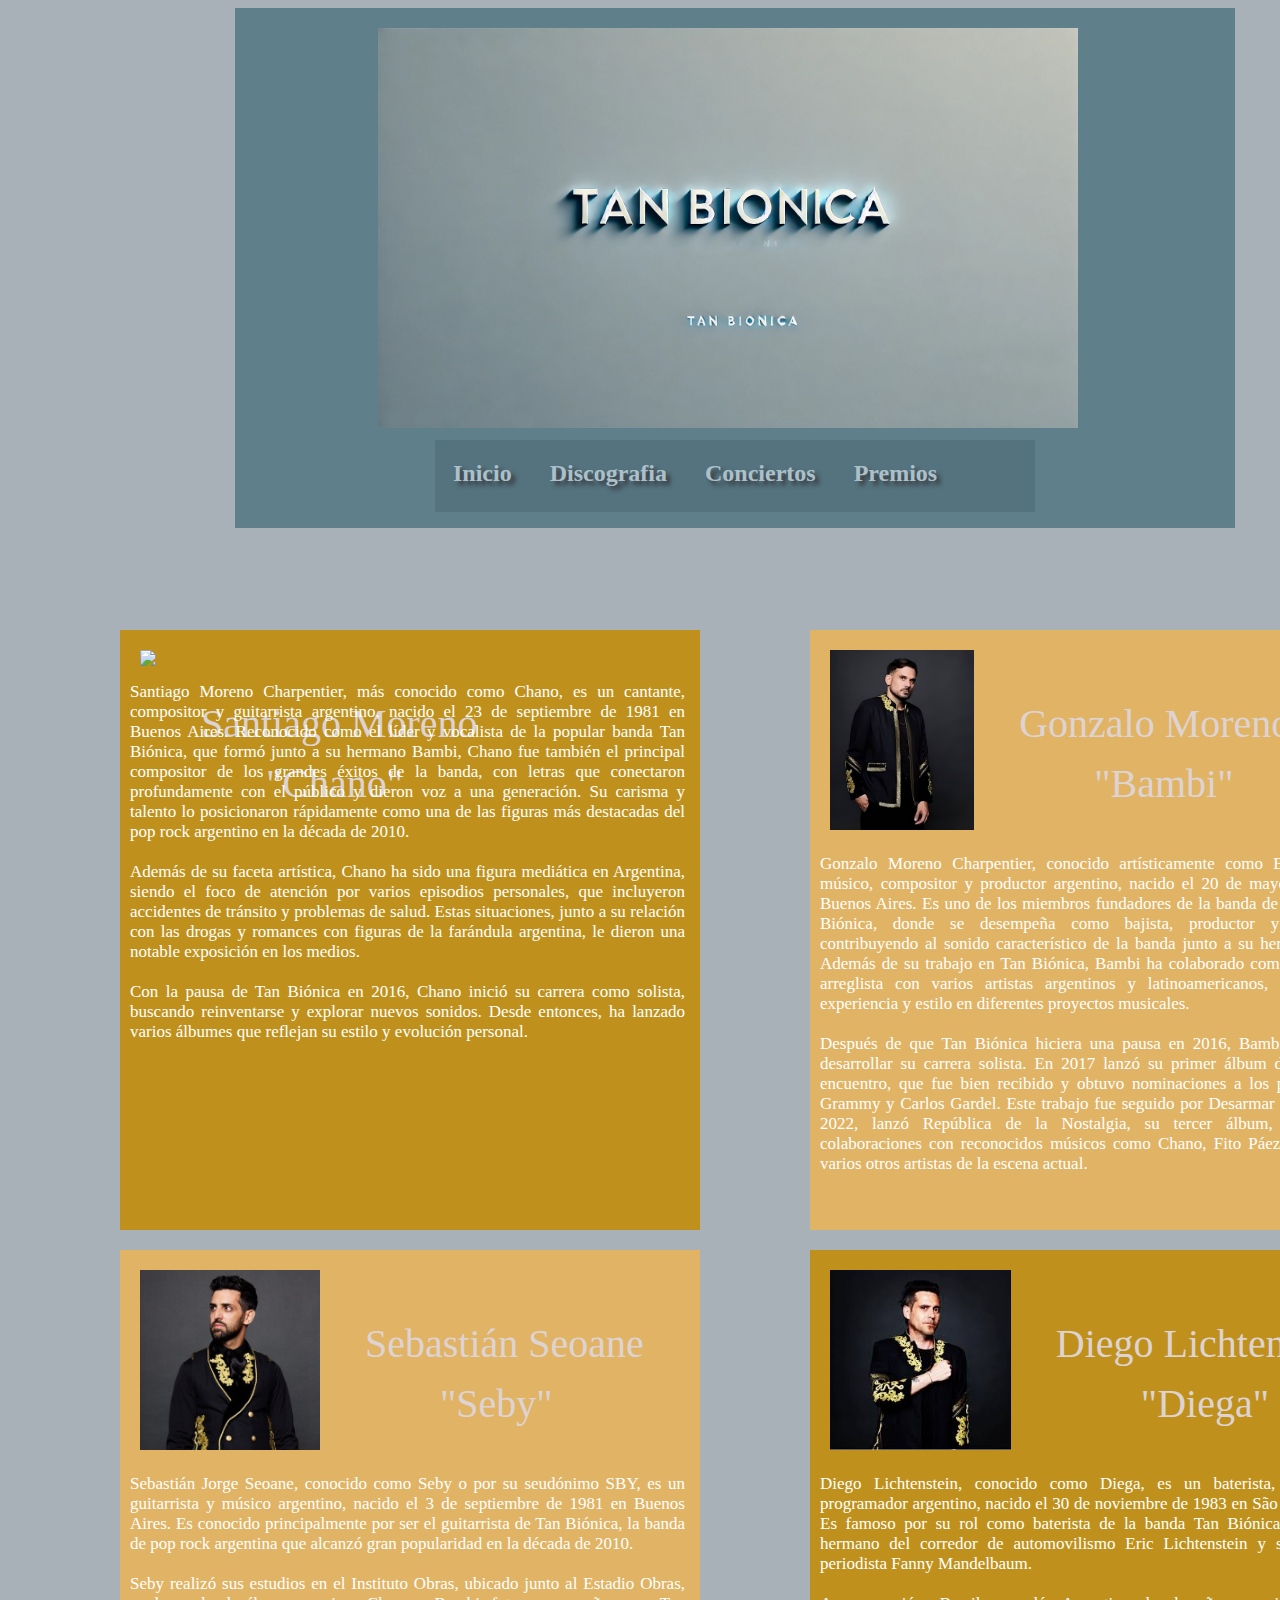
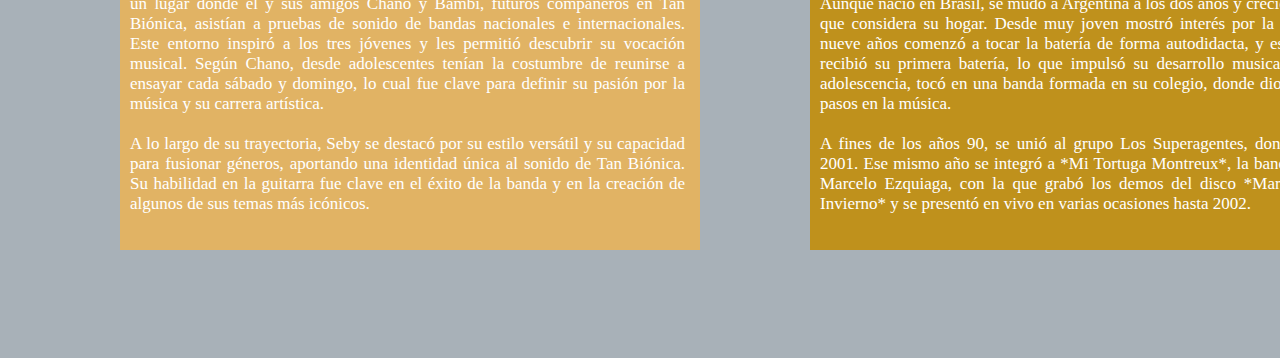
==== Integrantes.html @ 1f73c9e1 "Add files via upload" ====
<!DOCTYPE html>
<html lang="es">
    <head>
        <title>Integrantes</title>
        <meta charset="utf-8">
        <link rel="icon" href="QuintoLogo.png" type="image/png">
        <link rel="stylesheet" href="estilo.css">
    </head>
    <body>
        <div id="Titulo">
            <img src="logoTB.webp" class="banner" title="Tan Bionica" alt="Logo de Tan Bionica">
        </div>

        <div id="Paginas">
            <a href="INDEX.html" target="blank"><h2 id="Animacion">Inicio</h2></a>
            <a href="Discografia.html" target="blank"><h2 id="Animacion">Discografia</h2></a>
            <a href="Conciertos.html" target="blank"><h2 id="Animacion">Conciertos</h2></a>
            <a href="Premios.html" target="blank"><h2 id="Animacion">Premios</h2></a>
        </div>

        <div id="BoxChano">
            <img src="Chano.JPG" class="chano">
            
                <span class="tituloChano1">Santiago Moreno</span>
                <span class="tituloChano2"> "Chano" </span>
                <br>
                <br>
            
            <p class="Bchano">
                Santiago Moreno Charpentier, más conocido como Chano, es un cantante, compositor y
                guitarrista argentino, nacido el 23 de septiembre de 1981 en Buenos Aires. Reconocido como el
                líder y vocalista de la popular banda Tan Biónica, que formó junto a su hermano Bambi, Chano
                fue también el principal compositor de los grandes éxitos de la banda, con letras que
                conectaron profundamente con el público y dieron voz a una generación. Su carisma y talento
                lo posicionaron rápidamente como una de las figuras más destacadas del pop rock argentino
                en la década de 2010.
                <br>
                <br>
                Además de su faceta artística, Chano ha sido una figura mediática en Argentina, siendo el foco
                de atención por varios episodios personales, que incluyeron accidentes de tránsito y problemas
                de salud. Estas situaciones, junto a su relación con las drogas y romances con figuras de la
                farándula argentina, le dieron una notable exposición en los medios. 
                <br>
                <br>
                Con la pausa de Tan Biónica en 2016, Chano inició su carrera como solista, buscando
                reinventarse y explorar nuevos sonidos. Desde entonces, ha lanzado varios álbumes que
                reflejan su estilo y evolución personal.</p>
         </div>
        

        <div id="BoxBambi">
            <img src="Bambi.jpeg" class="Bambi">
           
                <span class="tituloBambi1">Gonzalo Moreno</span>
                <span class="tituloBambi2">"Bambi"</span>
            
            <p class="Bbambi">
                Gonzalo Moreno Charpentier, conocido artísticamente como Bambi, es un músico, compositor y
                productor argentino, nacido el 20 de mayo de 1984 en Buenos Aires. Es uno de los miembros
                fundadores de la banda de pop rock Tan Biónica, donde se desempeña como bajista, productor
                y compositor, contribuyendo al sonido característico de la banda junto a su hermano Chano.
                Además de su trabajo en Tan Biónica, Bambi ha colaborado como productor y arreglista con
                varios artistas argentinos y latinoamericanos, aportando su experiencia y estilo en diferentes
                proyectos musicales.
                <br>
                <br>
                Después de que Tan Biónica hiciera una pausa en 2016, Bambi se dedicó a desarrollar su carrera
                solista. En 2017 lanzó su primer álbum de estudio, El encuentro, que fue bien recibido y obtuvo
                nominaciones a los premios Latin Grammy y Carlos Gardel. Este trabajo fue seguido por
                Desarmar en 2020 y, en 2022, lanzó República de la Nostalgia, su tercer álbum, que incluye
                colaboraciones con reconocidos músicos como Chano, Fito Páez, Miranda!, y varios otros
                artistas de la escena actual.</p>        
        </div>

        <div id="BoxSeby">
            <img src="Seby.jpg" class="Seby">
           
                <span class="tituloSeby1">Sebastián Seoane</span>
                <span class="tituloSeby2">"Seby"</span>
           
            <p class="Bseby">
                Sebastián Jorge Seoane, conocido como Seby o por su seudónimo SBY, es un guitarrista y
                músico argentino, nacido el 3 de septiembre de 1981 en Buenos Aires. Es conocido
                principalmente por ser el guitarrista de Tan Biónica, la banda de pop rock argentina que
                alcanzó gran popularidad en la década de 2010.
                <br>
                <br>
                Seby realizó sus estudios en el Instituto Obras, ubicado junto al Estadio Obras, un lugar donde
                él y sus amigos Chano y Bambi, futuros compañeros en Tan Biónica, asistían a pruebas de
                sonido de bandas nacionales e internacionales. Este entorno inspiró a los tres jóvenes y les
                permitió descubrir su vocación musical. Según Chano, desde adolescentes tenían la costumbre
                de reunirse a ensayar cada sábado y domingo, lo cual fue clave para definir su pasión por la
                música y su carrera artística. 
                <br>
                <br>
                A lo largo de su trayectoria, Seby se destacó por su estilo versátil y su capacidad para fusionar
                géneros, aportando una identidad única al sonido de Tan Biónica. Su habilidad en la guitarra fue clave en
                el éxito de la banda y en la creación de algunos de sus temas más icónicos.
            </p>
         </div>
        </div>

        <div id="BoxDiega">
            <img src="Diega.jpg" class="Diega">
           
                <span class="tituloDiega1">Diego Lichtenstein</span>
                <span class="tituloDiega2">"Diega"</span>
            
            <p class="Bdiega">
                Diego Lichtenstein, conocido como Diega, es un baterista, productor y programador argentino,
                nacido el 30 de noviembre de 1983 en São Paulo, Brasil. Es famoso por su rol como baterista de
                la banda Tan Biónica. Además, es hermano del corredor de automovilismo Eric Lichtenstein y
                sobrino de la periodista Fanny Mandelbaum.
                <br>
                <br>
                Aunque nació en Brasil, se mudó a Argentina a los dos años y creció en este país, que considera
                su hogar. Desde muy joven mostró interés por la música: a los nueve años comenzó a tocar la
                batería de forma autodidacta, y ese mismo año recibió su primera batería, lo que impulsó su
                desarrollo musical. Durante su adolescencia, tocó en una banda formada en su colegio, donde
                dio sus primeros pasos en la música.
                <br>
                <br>
                A fines de los años 90, se unió al grupo Los Superagentes, donde tocó hasta 2001. Ese mismo
                año se integró a *Mi Tortuga Montreux*, la banda del músico Marcelo Ezquiaga, con la que grabó
                los demos del disco *Mar del Plata en Invierno* y se presentó en vivo en varias ocasiones hasta
                2002. </p>
        </div>

        <div id="bottomI"></div>

    </body>








</html>
---- estilo.css ----
body {background-color: #a8b1b8;
}



        /*Index*/

.banner{height: 400px;
        margin-left: 143px;
        margin-top: 20px;}

#Titulo{background-color: rgb(95, 128, 139);
        height: 520px;
        width: 1000px;
        position: absolute;
        left: 235px;}

#Paginas{background-color: rgb(84, 115, 126);
    position: absolute;
    width: 600px;
    height: 72px;
    top: 440px;
    left: 435px;
    display: flex;
}

.bannerPr{height: 400px;
        margin-left: 150px;
        margin-top: 20px;}

#TituloPr{background-color: rgb(95, 128, 139);
        height: 520px;
        width: 1000px;
        position: absolute;
        left: 250px;}

#PaginasPr{background-color: rgb(84, 115, 126);
        position: absolute;
        width: 600px;
        height: 72px;
        top: 440px;
        left: 450px;
        display: flex;}

#PaginasAl{background-color: rgb(84, 115, 126);
        position: absolute;
        width: 600px;
        height: 72px;
        top: 455px;
        left: 435px;
        display: flex;}

#Animacion:hover{font-size:25px;
        text-shadow: 8px 8px 8px #111114;}

a{text-decoration: none;}


h1{font-family: 'Times New Roman', Times, serif;
        font-size: 35px;}


h2{color: #adc0ca;
        margin-left: 18px;
        margin-right: 20px;
        text-shadow: 4px 4px 4px #35353a;}

                        
#Texto{background-color:  #a8b1b8;
        position: absolute;
        width: 800px;
        height: 280px;
        top: 540px;
        left: 350px;}

.Biografia{font-family: 'Times New Roman', Times, serif;
        font-size: 35px;}

.Exito{font-family: 'Times New Roman', Times, serif;
        font-size: 35px;}

.Firma{font-family: 'Times New Roman', Times, serif;
        font-size: 35px;}

.Nombre{font-family: 'Times New Roman', Times, serif;
        font-size: 35px;}

.Separacion{font-family: 'Times New Roman', Times, serif;
        font-size: 35px;}

.Regreso{font-family: 'Times New Roman', Times, serif;
        font-size: 35px;}

#Cancion{position: absolute;
        left: 120px;}

#Cancion2{position: relative;
                left: 120px;}

p{color: rgb(0, 0, 0);
    font-family: Cambria, Cochin, Georgia, Times, 'Times New Roman', serif;
    text-align: justify;
    margin: 15px;
    line-height: 20px;
}

#Cancion{position: relative;}

.Veneno{text-decoration: underline;
        color: brown;}

        /*Integrantes*/

#BoxChano{background-color: rgb(191, 145, 28);
        width: 580px;
        height:600px;
        position:absolute;
        top:630px;
        left: 120px;}


.chano{height: 180px;
        position:relative;
        margin-left: 20px;
        margin-top: 20px;}

.tituloChano1{position: absolute;
        text-align: center;
        margin-left: 45px;
        color: #ded3d3;
        margin-top: 70px;
        font-size: 40px;}

.tituloChano2{position: absolute;
        text-align: center;
        margin-left: 110px;
        color: #ded3d3;
        margin-top: 130px;
        font-size: 40px;}

.Bchano{position: absolute;
        text-align: justify;
        margin-left: 10px;
        color: #ffffff;
        margin-top: -6px;
        font-size: 17px;}

        

#BoxBambi{background-color: rgb(225, 179, 100);
        width: 580px;
        height:600px;
        position:absolute;
        top:630px;
        left: 810px;}

.Bambi{height: 180px;
        position:relative;
        margin-left: 20px;
        margin-top: 20px;}

.tituloBambi1{position: absolute;
        text-align: center;
        margin-left: 45px;
        color: #ded3d3;
        margin-top: 70px;
        font-size: 40px;}

.tituloBambi2{position: absolute;
        text-align: center;
        margin-left: 120px;
        color: #ded3d3;
        margin-top: 130px;
        font-size: 40px;}

.Bbambi{position: absolute;
        text-align: justify;
        margin-left: 10px;
        color: #ffffff;
        margin-top: 20px;
        font-size: 17px;}

#BoxSeby{background-color: rgb(225, 179, 100);
        width: 580px;
        height:600px;
        position:absolute;
        top: 1250px;
        left:120px;}

.Seby{height: 180px;
        position:relative;
        margin-left: 20px;
        margin-top: 20px;
        }

.tituloSeby1{position: absolute;
        text-align: center;
        margin-left: 45px;
        color: #ded3d3;
        margin-top: 70px;
        font-size: 40px;}

.tituloSeby2{position: absolute;
        text-align: center;
        margin-left: 120px;
        color: #ded3d3;
        margin-top: 130px;
        font-size: 40px;}

.Bseby{position: absolute;
        text-align: justify;
        margin-left: 10px;
        color: #ffffff;
        margin-top: 20px;
        font-size: 17px;}

#BoxDiega{background-color:rgb(191, 145, 28);
        width: 580px;
        height:600px;
        position:absolute;
        top:1250px;
        left: 810px;}

.Diega{height: 180px;
        position:relative;
        margin-left: 20px;
        margin-top: 20px;}

.tituloDiega1{position: absolute;
        text-align: center;
        margin-left: 45px;
        color: #ded3d3;
        margin-top: 70px;
        font-size: 40px;}

.tituloDiega2{position: absolute;
        text-align: center;
        margin-left: 130px;
        color: #ded3d3;
        margin-top: 130px;
        font-size: 40px;}

.Bdiega{position: absolute;
        text-align: justify;
        margin-left: 10px;
        color: #ffffff;
        margin-top: 20px;
        font-size: 17px;}

        
#bottomI{background-color:#a8b1b8;
        position: relative;
        top: 1850px;
        height: 100px;}


    /*Discografia*/

#PrimerBox{background-color: rgb(239, 113, 113);
        width: 1270px;
        height:300px;
        position:absolute;
        top:630px;
        left: 120px;}

.album1{height: 180px;
        position:relative;
        margin-left: 20px;
        margin-top: 60px;}

.Desc1{color: #ffffff;
        font-size: 18px;
        text-align: justify;
        font-family: 'Times New Roman', Times, serif;
        margin-top: -170px;
        margin-left: 180px;
        margin-right: 40px;
        line-height: 20px;}

#CDHWN{position: absolute;
        margin-top: -150px;
        margin-left: 215px;}


.tituloAl1 { display: block;
        text-align: center;
        color: #5e0606;
        font-size: 30px;
        margin-top: -70px;
        margin-left: 160px;
        }


#SegundoBox{background-color: rgb(225, 179, 100);
                width: 1270px;
                height:300px;
                position:absolute;
                top:950px;
                left: 120px;}

.album2{height: 180px;
        position:relative;
        margin-left: 1105px;
        margin-top: 60px;}

#Obsesionario{position: absolute;
        margin-top: -130px;
        margin-left: 250px;}


.tituloAl2{ display: block;
        text-align: center;
        color: #60490a;
        font-size: 30px;
        margin-top: -90px;
        margin-left: 290px;
        }

.Desc2{color: #ffffff;
        font-size: 18px;
        text-align: justify;
        font-family: 'Times New Roman', Times, serif;
        margin: 25px;
        line-height: 20px;
        margin-top: -170px;
        margin-left: 48px;
        margin-right: 188px;}

#TercerBox{background-color: rgb(152, 203, 233);
                width: 1270px;
                height:300px;
                position:absolute;
                top: 1270px;
                left:120px;}

.album3{height: 180px;
        position:relative;
        margin-left: 20px;
        margin-top: 60px;}

#Destinologia{position: absolute;
        margin-top: -130px;
        margin-left: 250px;}


.tituloAl3{display: block;
        text-align: center;
        color: #0f3667;
        font-size: 30px;
        margin-top: -90px;
        margin-left: 300px;
        }

.Desc3{color: #ffffff;
        font-size: 18px;
        text-align: justify;
        font-family: 'Times New Roman', Times, serif;
        margin-top: -170px;
        margin-left: 180px;
        margin-right: 40px;
        line-height: 20px;}

#CuartoBox{background-color:rgb(239, 113, 113);
                width: 1270px;
                height:300px;
                position:absolute;
                top:1590px;
                left: 120px;}

.album4{height: 180px;
        position:relative;
        margin-left: 1105px;
        margin-top: 60px;}

#HolaMundo{position: absolute;
        margin-top: -130px;
        margin-left: 250px;}


.tituloAl4{ display: block;
                text-align: center;
                color: #500606;
                font-size: 30px;
                margin-top: -90px;
                margin-left: 300px;
        }

.Desc4{color: #dddccf;
        font-size: 18px;
        text-align: justify;
        font-family: 'Times New Roman', Times, serif;
        margin: 25px;
        line-height: 20px;
        margin-top: -170px;
        margin-left: 48px;
        margin-right: 188px;}

#bottomD{background-color:#a8b1b8;
        position: relative;
        top: 1900px;
        height: 100px;}

        /*Album 1*/

.descAlbum1{position: absolute;
        width: 1285px;
        height: 1900px;
        position:absolute;
        top:630px;
        left: 95px;}

#Explicaciones{position: absolute;
        width: 1285px;
        height: 280px;
        top: 2550px;
        left: 100px;}

h3{font-family: 'Times New Roman', Times, serif;
        font-size: 35px;}

#ListaCanciones{position: relative;
        top: 1950px;
        left: 205px;
        font-size: 25px;
        color: #3a0606;}

#ListaCanciones a{color: #ddbfbf;
text-decoration: underline;}

        /*Album2*/

.descAlbum2{position: absolute;
        width: 1285px;
        height: 1900px;
        position:absolute;
        top:630px;
        left: 95px;}

#Explicaciones{position: absolute;
        width: 1285px;
        height: 280px;
        top: 2550px;
        left: 100px;}

h3{font-family: 'Times New Roman', Times, serif;
        font-size: 35px;}

#ListaCanciones2{position: relative;
        top: 1950px;
        left: 205px;
        font-size: 25px;
        color: #f2d988c0;}

#ListaCanciones2 a{color: #dcd2b4;
text-decoration: underline;}

        /*Album3*/

.descAlbum3{position: absolute;
        width: 1285px;
        height: 1900px;
        position:absolute;
        top:630px;
        left: 95px;}

#Explicaciones{position: absolute;
        width: 1285px;
        height: 280px;
        top: 2550px;
        left: 100px;}

h3{font-family: 'Times New Roman', Times, serif;
        font-size: 35px;}

#ListaCanciones3{position: relative;
        top: 1950px;
        left: 205px;
        font-size: 25px;
        color: #3a0606;}

#ListaCanciones3 a{color: #ddbfbf;
text-decoration: underline;}

        /*Album4*/

.descAlbum4{position: absolute;
        width: 1285px;
        height: 1900px;
        position:absolute;
        top:630px;
        left: 95px;}

#Explicaciones{position: absolute;
        width: 1285px;
        height: 280px;
        top: 2550px;
        left: 100px;}

h3{font-family: 'Times New Roman', Times, serif;
        font-size: 35px;}

#ListaCanciones4{position: relative;
        top: 1950px;
        left: 205px;
        font-size: 25px;
        color: #3a0606;}

#ListaCanciones4 a{color: #ddbfbf;
text-decoration: underline;}

        /*Conciertos*/

#show1{background-color: rgb(135, 152, 189);
        width: 400px;
        height:450px;
        position:absolute;
        top: 600px;
        left:80px;}

.FS1{position: absolute;
        margin-left: 72px;
        margin-top: 30px;
                width: 250px;}

.TS1{position: absolute;
        margin-top: 230px;
        margin-left: 85px;
        font-family: 'Times New Roman', Times, serif;
        font-size: 40px;}

.HS1{position: absolute;
        margin-top: 290px;
        margin-left: 95px;
        font-family: 'Times New Roman', Times, serif;
        font-size: 30px;
        }

#show2{background-color: rgb(132, 170, 192);
        width: 400px;
        height:450px;
        position:absolute;
        top: 600px;
        left:550px;}

.FS2{position: absolute;
        margin-left: 72px;
        margin-top: 30px;
         width: 250px;}

.TS2{position: absolute;
        margin-top: 230px;
        margin-left: 75px;
        font-family: 'Times New Roman', Times, serif;
        font-size: 40px;}

.HS2{position: absolute;
        margin-top: 290px;
        margin-left: 110px;
        font-family: 'Times New Roman', Times, serif;
        font-size: 30px;}
        
#show3{background-color: rgb(147, 182, 202);
        width: 400px;
        height:450px;
        position:absolute;
        top: 600px;
        left:1020px;}

.FS3{position: absolute;
        margin-left: 72px;
        margin-top: 30px;
        width: 250px;}

.TS3{position: absolute;
        margin-top: 230px;
        margin-left: 75px;
        font-family: 'Times New Roman', Times, serif;
        font-size: 40px;}

.HS3{position: absolute;
        margin-top: 290px;
        margin-left: 110px;
        font-family: 'Times New Roman', Times, serif;
        font-size: 30px;}

#show4{background-color:  rgb(147, 182, 202);
        width: 400px;
        height:450px;
        position:absolute;
        top: 1100px;
        left:80px;}

.FS4{position: absolute;
        margin-left: 72px;
        margin-top: 30px;
        width: 250px;}

.TS4{position: absolute;
        margin-top: 230px;
        margin-left: 120px;
        font-family: 'Times New Roman', Times, serif;
        font-size: 40px;}

.HS4{position: absolute;
        margin-top: 290px;
        margin-left: 95px;
        font-family: 'Times New Roman', Times, serif;
        font-size: 30px;}

#show5{background-color: rgb(132, 170, 192);
        width: 400px;
        height:450px;
        position:absolute;
        top: 1100px;
        left:550px;}

.FS5{position: absolute;
        margin-left: 72px;
        margin-top: 30px;
        width: 250px;}

.TS5{position: absolute;
        margin-top: 230px;
        margin-left: 60px;
        font-family: 'Times New Roman', Times, serif;
        font-size: 40px;}

.HS5{position: absolute;
        margin-top: 290px;
        margin-left: 95px;
        font-family: 'Times New Roman', Times, serif;
        font-size: 30px;}

#show6{background-color: rgb(135, 152, 189);
        width: 400px;
        height:450px;
        position:absolute;
        top: 1100px;
        left:1020px;}

.FS6{position: absolute;
        margin-left: 72px;
        margin-top: 30px;
        width: 250px;} 

.TS6{position: absolute;
        margin-top: 230px;
        margin-left: 135px;
        font-family: 'Times New Roman', Times, serif;
        font-size: 40px;}

.HS6{position: absolute;
        margin-top: 290px;
        margin-left: 95px;
        font-family: 'Times New Roman', Times, serif;
        font-size: 30px;}

#show7{background-color: rgb(135, 152, 189);
        width: 400px;
        height:450px;
        position:absolute;
        top: 1600px;
        left:80px;}

.FS7{position: absolute;
        margin-left: 72px;
        margin-top: 30px;
        width: 250px;}   
        
.TS7{position: absolute;
        margin-top: 230px;
        margin-left: 75px;
        font-family: 'Times New Roman', Times, serif;
        font-size: 40px;}

.HS7{position: absolute;
        margin-top: 290px;
        margin-left: 110px;
        font-family: 'Times New Roman', Times, serif;
        font-size: 30px;}

#show8{background-color: rgb(132, 170, 192);
        width: 400px;
        height:450px;
        position:absolute;
        top: 1600px;
        left:550px;}

.FS8{position: absolute;
        margin-left: 72px;
        margin-top: 30px;
        width: 250px;}

.TS8{position: absolute;
        margin-top: 230px;
        margin-left: 75px;
        font-family: 'Times New Roman', Times, serif;
        font-size: 40px;}

.HS8{position: absolute;
        margin-top: 290px;
        margin-left: 110px;
        font-family: 'Times New Roman', Times, serif;
        font-size: 30px;}

#show9{background-color:  rgb(147, 182, 202);
        width: 400px;
        height:450px;
        position:absolute;
        top: 1600px;
        left:1020px;}

.FS9{position: absolute;
        margin-left: 72px;
        margin-top: 30px;
        width: 250px;}

.TS9{position: absolute;
        margin-top: 230px;
        margin-left: 75px;
        font-family: 'Times New Roman', Times, serif;
        font-size: 40px;}

.HS9{position: absolute;
        margin-top: 290px;
        margin-left: 110px;
        font-family: 'Times New Roman', Times, serif;
        font-size: 30px;}

#show10{background-color:  rgb(147, 182, 202);
        width: 400px;
        height:450px;
        position:absolute;
        top: 2100px;
        left:80px;}

.FS10{position: absolute;
        margin-left: 72px;
        margin-top: 30px;
        width: 250px;
        height: 170px;}

.TS10{position: absolute;
        margin-top: 230px;
        margin-left: 75px;
        font-family: 'Times New Roman', Times, serif;
        font-size: 40px;}

.HS10{position: absolute;
        margin-top: 290px;
        margin-left: 110px;
        font-family: 'Times New Roman', Times, serif;
        font-size: 30px;}

#show11{background-color: rgb(132, 170, 192);
        width: 400px;
        height:450px;
        position:absolute;
        top: 2100px;
        left:550px;}

.FS11{position: absolute;
        margin-left: 72px;
        margin-top: 30px;
        width: 250px;}

.TS11{position: absolute;
        margin-top: 230px;
        margin-left: 125px;
        font-family: 'Times New Roman', Times, serif;
        font-size: 40px;}

.HS11{position: absolute;
        margin-top: 290px;
        margin-left: 112px;
        font-family: 'Times New Roman', Times, serif;
        font-size: 30px;}

#show12{background-color: rgb(135, 152, 189);
        width: 400px;
        height:450px;
        position:absolute;
        top: 2100px;
        left:1020px;}

.FS12{position: absolute;
        margin-left: 72px;

        margin-top: 30px;
        width: 250px;}

.TS12{position: absolute;
        margin-top: 230px;
        margin-left: 140px;
        font-family: 'Times New Roman', Times, serif;
        font-size: 40px;}

.HS12{position: absolute;
        margin-top: 290px;
        margin-left: 105px;
        font-family: 'Times New Roman', Times, serif;
        font-size: 30px;}

#show13{background-color: rgb(135, 152, 189);
        width: 400px;
        height:450px;
        position:absolute;
        top: 2600px;
        left:80px;}

.FS13{position: absolute;
        margin-left: 72px;
        margin-top: 30px;
        width: 250px;}

.TS13{position: absolute;
        margin-top: 230px;
        margin-left: 100px;
        font-family: 'Times New Roman', Times, serif;
        font-size: 40px;}

.HS13{position: absolute;
        margin-top: 290px;
        margin-left: 110px;
        font-family: 'Times New Roman', Times, serif;
        font-size: 30px;}

#show14{background-color: rgb(132, 170, 192);
        width: 400px;
        height:450px;
        position:absolute;
        top: 2600px;
        left:550px;}

.FS14{position: absolute;
        margin-left: 72px;
        margin-top: 30px;
        width: 250px;}

.TS14{position: absolute;
        margin-top: 230px;
        margin-left: 125px;
        font-family: 'Times New Roman', Times, serif;
        font-size: 40px;}

.HS14{position: absolute;
        margin-top: 290px;
        margin-left: 108px;
        font-family: 'Times New Roman', Times, serif;
        font-size: 30px;}

#show15{background-color:  rgb(147, 182, 202);
        width: 400px;
        height:450px;
        position:absolute;
        top: 2600px;
        left:1020px;}

.FS15{position: absolute;
        margin-left: 72px;
        margin-top: 30px;
        width: 250px;}

.TS15{position: absolute;
        margin-top: 230px;
        margin-left: 125px;
        font-family: 'Times New Roman', Times, serif;
        font-size: 40px;}

.HS15{position: absolute;
        margin-top: 290px;
        margin-left: 108px;
        font-family: 'Times New Roman', Times, serif;
        font-size: 30px;}

#show16{background-color:  rgb(147, 182, 202);
        width: 400px;
        height:450px;
        position:absolute;
        top: 3100px;
        left:80px;}

.FS16{position: absolute;
        margin-left: 72px;
        margin-top: 30px;
        width: 250px;}

.TS16{position: absolute;
        margin-top: 230px;
        margin-left: 90px;
        font-family: 'Times New Roman', Times, serif;
        font-size: 40px;}

.HS16{position: absolute;
        margin-top: 290px;
        margin-left: 105px;
        font-family: 'Times New Roman', Times, serif;
        font-size: 30px;}

#show17{background-color: rgb(132, 170, 192);
        width: 400px;
        height:450px;
        position:absolute;
        top: 3100px;
        left:550px;}

.FS17{position: absolute;
        margin-left: 72px;
        margin-top: 30px;
        width: 250px;}

.TS17{position: absolute;
        margin-top: 230px;
        margin-left: 135px;
        font-family: 'Times New Roman', Times, serif;
        font-size: 40px;}

.HS17{position: absolute;
        margin-top: 290px;
        margin-left: 110px;
        font-family: 'Times New Roman', Times, serif;
        font-size: 30px;}

#show18{background-color: rgb(135, 152, 189);
        width: 400px;
        height:450px;
        position:absolute;
        top: 3100px;
        left:1020px;}

.FS18{position: absolute;
        margin-left: 72px;
        margin-top: 30px;
        width: 250px;}

.TS18{position: absolute;
        margin-top: 230px;
        margin-left: 130px;
        font-family: 'Times New Roman', Times, serif;
        font-size: 40px;}

.HS18{position: absolute;
        margin-top: 290px;
        margin-left: 110px;
        font-family: 'Times New Roman', Times, serif;
        font-size: 30px;}

#show19{background-color: rgb(135, 152, 189);
        width: 400px;
        height:450px;
        position:absolute;
        top: 3600px;
        left:80px;}

.FS19{position: absolute;
        margin-left: 72px;
        margin-top: 30px;
        width: 250px;}

.TS19{position: absolute;
        margin-top: 230px;
        margin-left: 95px;
        font-family: 'Times New Roman', Times, serif;
        font-size: 40px;}

.HS19{position: absolute;
        margin-top: 290px;
        margin-left: 114px;
        font-family: 'Times New Roman', Times, serif;
        font-size: 30px;}

#show20{background-color: rgb(132, 170, 192);
        width: 400px;
        height:450px;
        position:absolute;
        top: 3600px;
        left:550px;}

.FS20{position: absolute;
        margin-left: 72px;
        margin-top: 30px;
        width: 250px;}

.TS20{position: absolute;
        margin-top: 230px;
        margin-left: 95px;
        font-family: 'Times New Roman', Times, serif;
        font-size: 40px;}

.HS20{position: absolute;
        margin-top: 290px;
        margin-left: 114px;
        font-family: 'Times New Roman', Times, serif;
        font-size: 30px;}

#show21{background-color:  rgb(147, 182, 202);
        width: 400px;
        height:450px;
        position:absolute;
        top: 3600px;
        left:1020px;}

 .FS21{position: absolute;
        margin-left: 72px;
        margin-top: 30px;
        width: 250px;}

.TS21{position: absolute;
        margin-top: 230px;
        margin-left: 95px;
        font-family: 'Times New Roman', Times, serif;
        font-size: 40px;}

.HS21{position: absolute;
        margin-top: 290px;
        margin-left: 114px;
        font-family: 'Times New Roman', Times, serif;
        font-size: 30px;}

.Passline{position: absolute;
        margin-top: 350px;
        margin-left: 95px;
        font-family: 'Times New Roman', Times, serif;
        font-size: 30px;
        text-decoration: underline;}

#bottomC{background-color:#a8b1b8;
        position: relative;
        top: 4050px;
        height: 100px;}
                        
        /*Premios*/

#Tabla{background-color: rgb(95, 128, 139);
        position: relative;
        top:750px;
        left: 345px;
        margin-bottom: 20px;
        width: 820px;}

.ganador{background-color: rgba(68, 255, 0, 0.43);
        font-weight: bold;}

.nominado{background-color: rgba(223,4,4,0.43);}



.TituloTabla{position: relative;
        left: 195px;
        font-family: 'Times New Roman', Times, serif;
        font-size: 35px;}

#Parrafo1{font-family: Cambria, Cochin, Georgia, Times, 'Times New Roman', serif;
        position: absolute;
        width: 820px;
        height: 280px;
        top: 580px;
        left: 345px;}

#Parrafo2{font-family: Cambria, Cochin, Georgia, Times, 'Times New Roman', serif;
        position: absolute;
        width: 820px;
        height: 280px;
        top: 1370px;
        left: 345px;}

#bottomP{background-color:#a8b1b8;
        position: relative;
        top: 820px;
        height: 100px;}

hr {position: relative;
        top: 3150px;
        border-top: 2px solid #000;
        border-bottom: 2px #35353a;     
        }

footer{position: absolute;
        top: 3200px;
        left: 590px;
        font-family: 'Times New Roman', Times, serif;
        font-size: 20px;
        }

#IG{position: relative ;
   top: 3180px;
left: 470px;}

#sp{position: relative ;
        top: 3125px;
     left: 525px;}

#tw{position: relative ;
        top: 2995px;
     left: 980px;}

#yt{position: relative ;
        top: 3060px;
     left: 910px;}
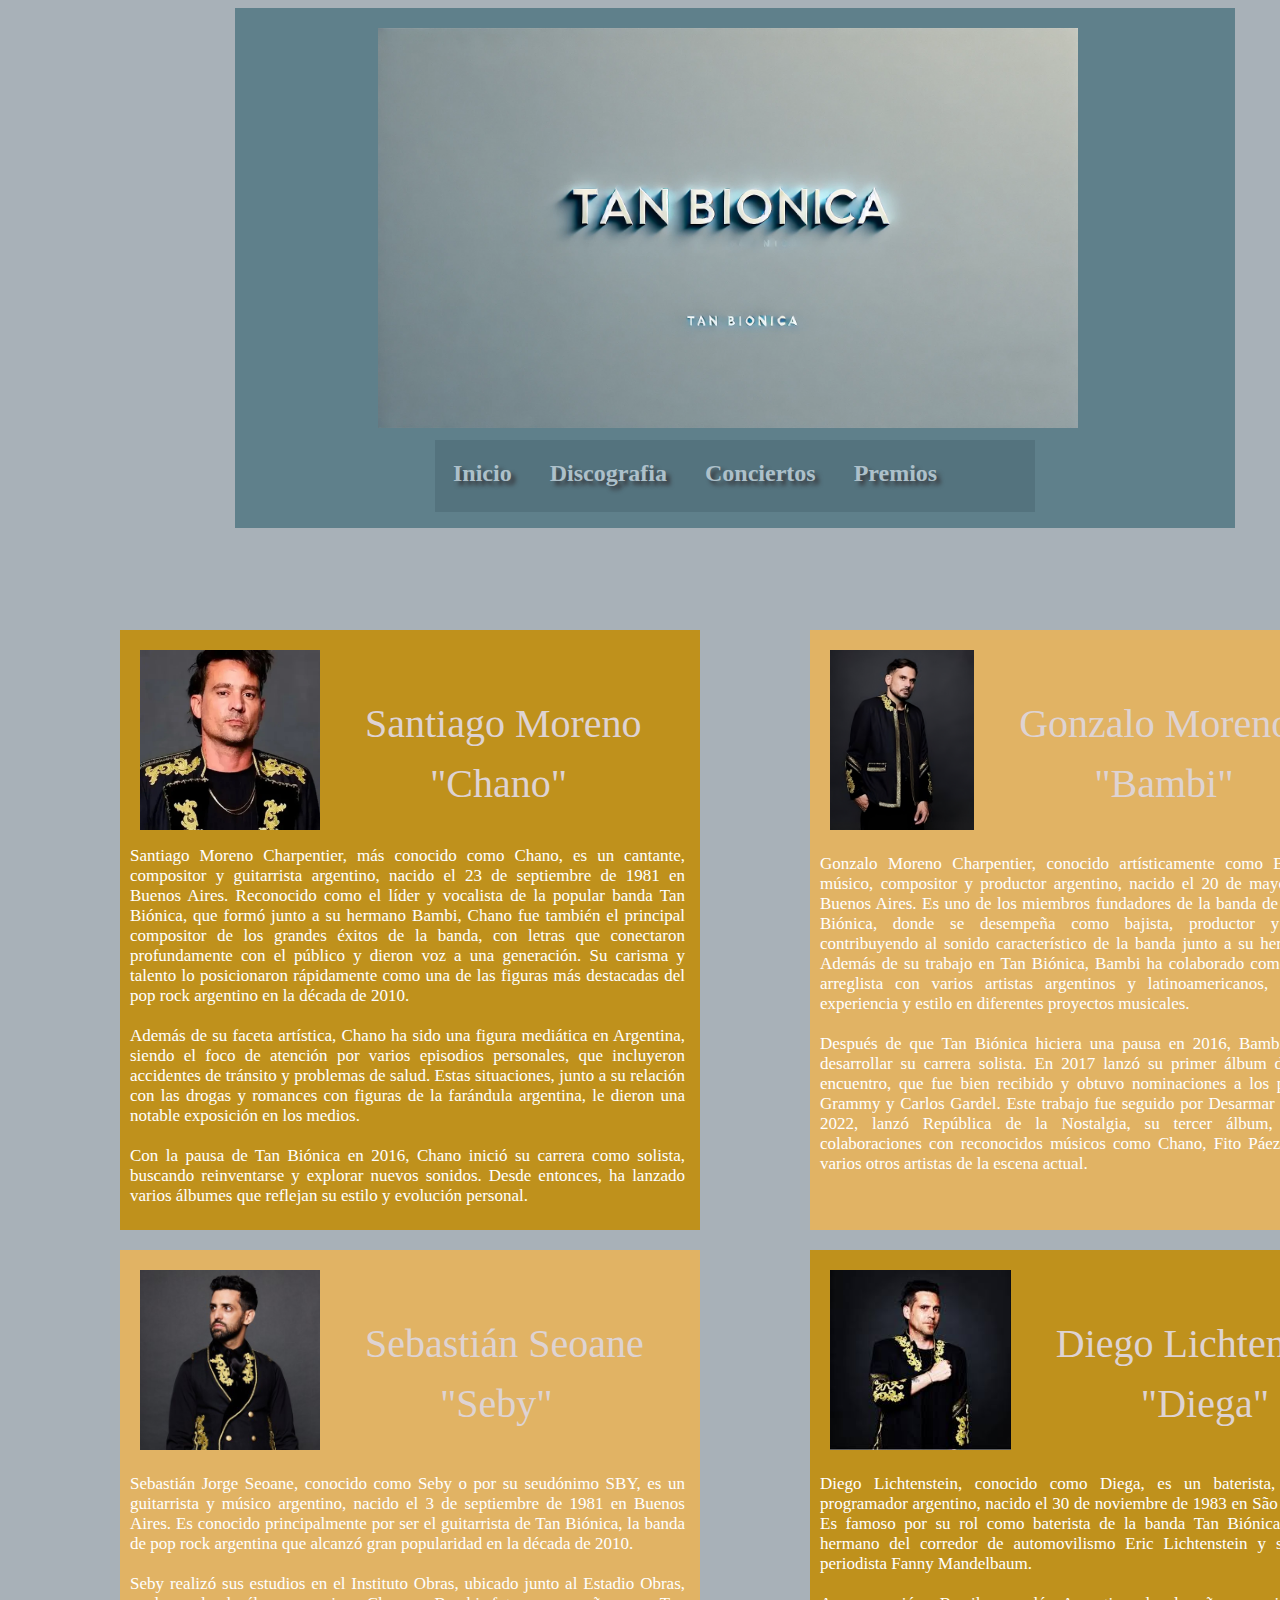
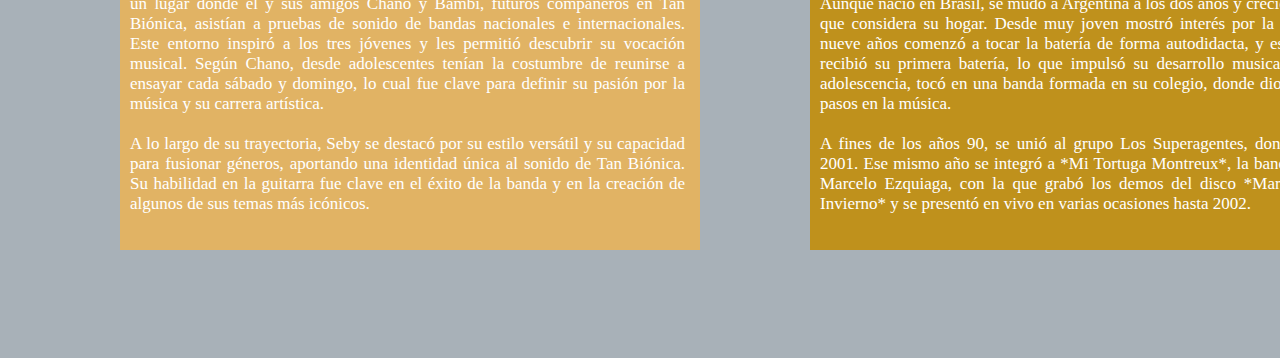
==== commit 44010b00: "Integrantes.html" ====
--- a/Integrantes.html
+++ b/Integrantes.html
@@ -19,7 +19,7 @@
         </div>
 
         <div id="BoxChano">
-            <img src="Chano.JPG" class="chano">
+            <img src="Chano.jpg" class="chano">
             
                 <span class="tituloChano1">Santiago Moreno</span>
                 <span class="tituloChano2"> "Chano" </span>
@@ -137,4 +137,4 @@
 
 
 
-</html>+</html>
